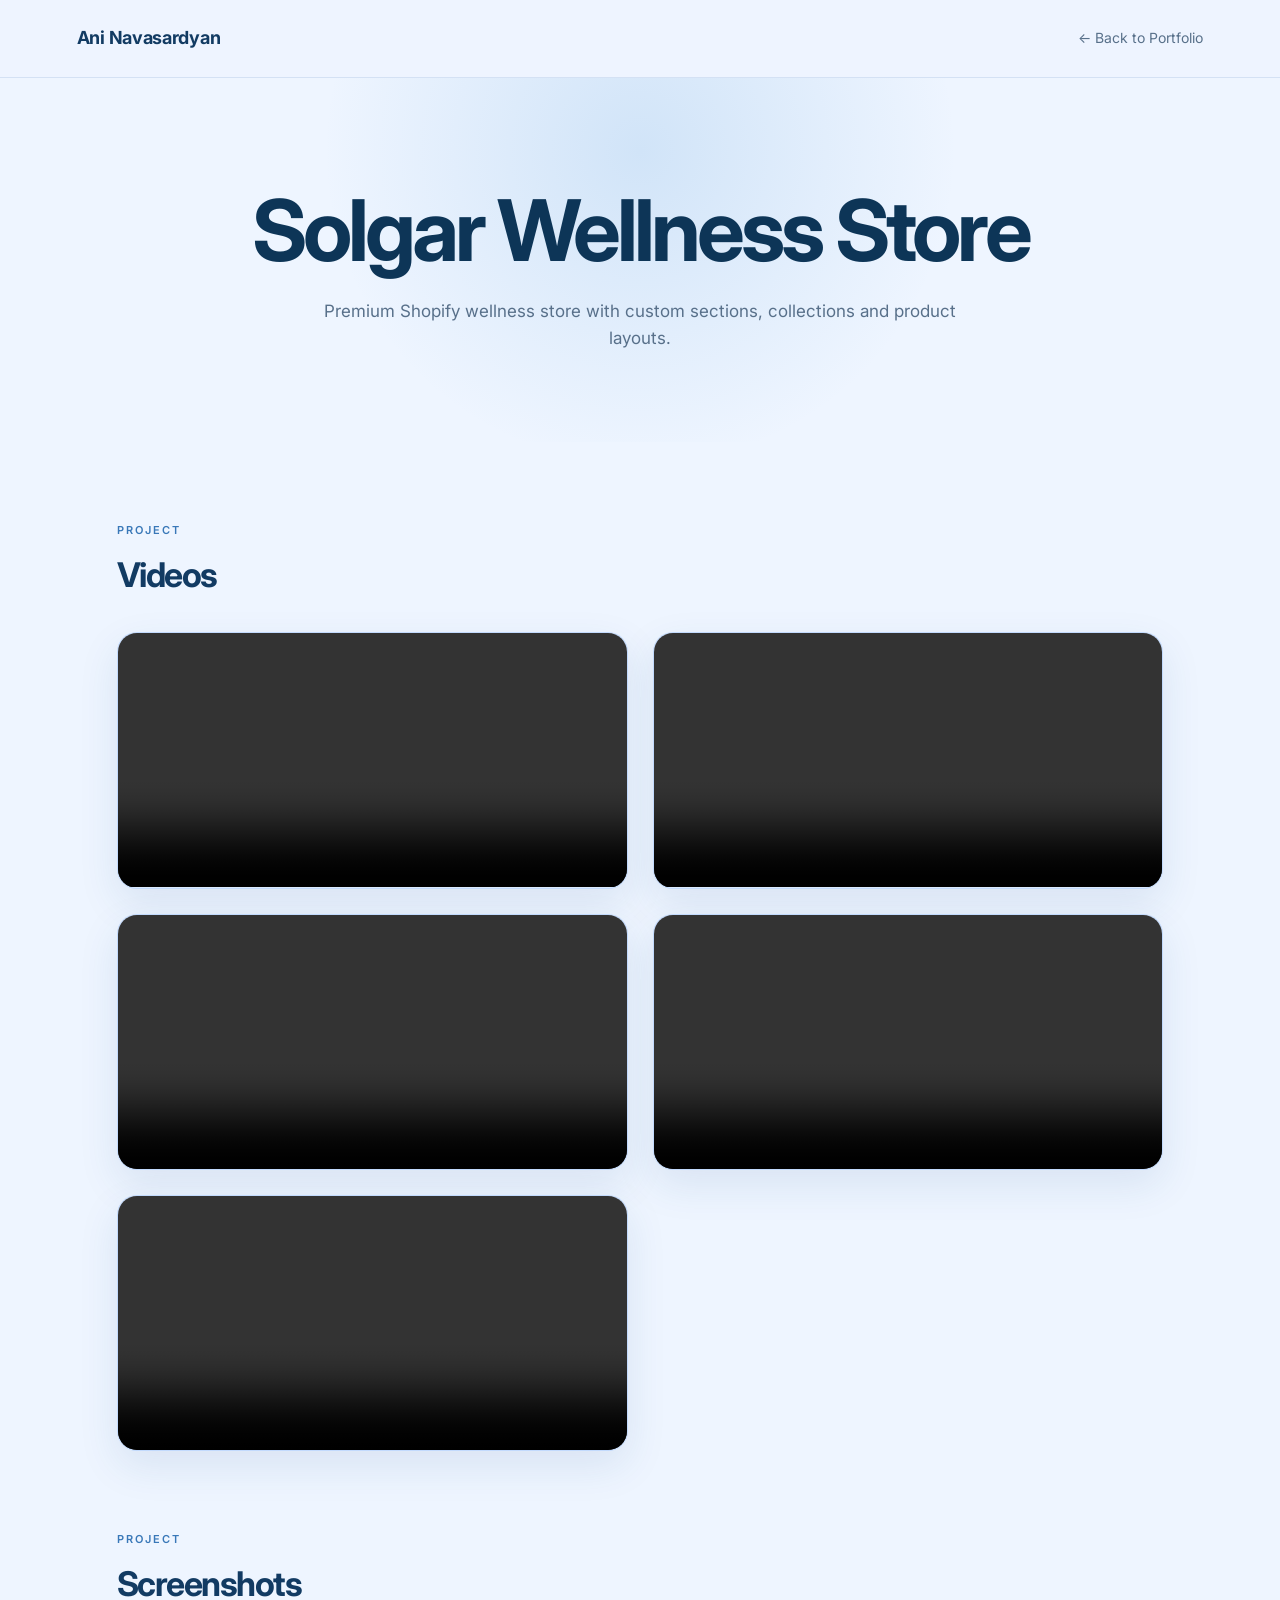
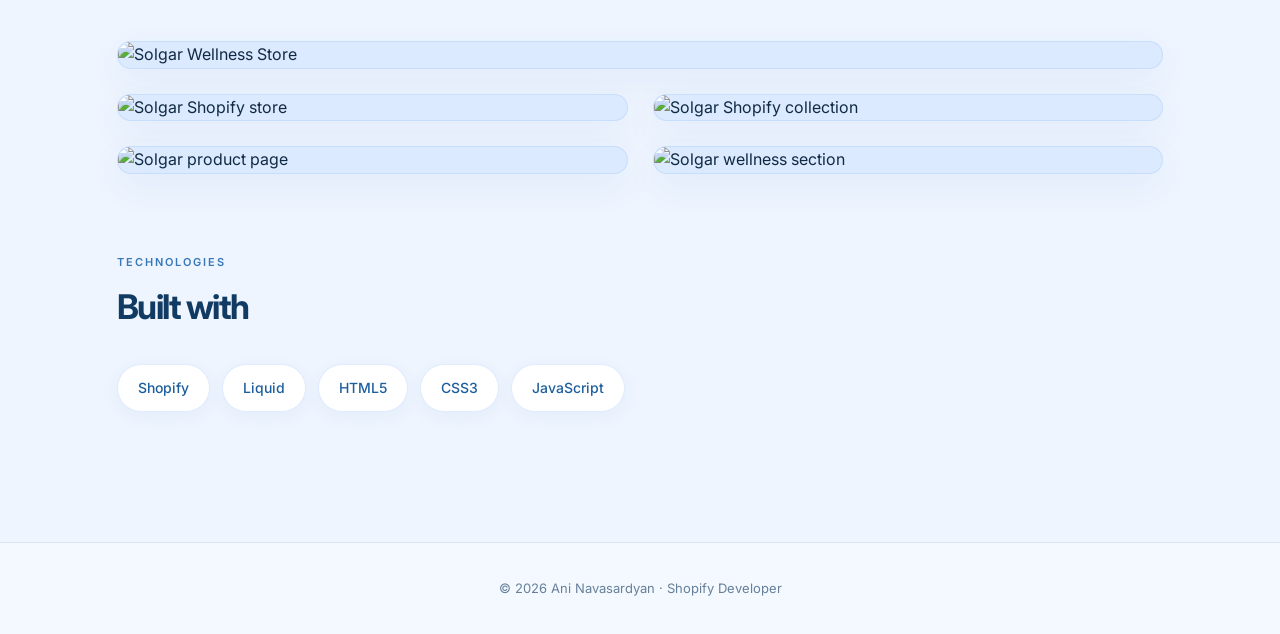
==== solgar.html @ d0e6622a "Update solgar.html" ====
<!DOCTYPE html>
<html lang="en">
<head>

    <meta charset="UTF-8">
    <meta name="viewport" content="width=device-width, initial-scale=1.0">

    <title>Solgar Wellness Store | Ani Navasardyan</title>

    <link rel="preconnect" href="https://fonts.googleapis.com">
    <link rel="preconnect" href="https://fonts.gstatic.com" crossorigin>

    <link href="https://fonts.googleapis.com/css2?family=Inter:wght@400;500;600;700&display=swap"
          rel="stylesheet">

    <style>

        * {
            margin: 0;
            padding: 0;
            box-sizing: border-box;
        }


        html {
            scroll-behavior: smooth;
        }


        body {
            font-family: "Inter", sans-serif;
            background: #eef5ff;
            color: #102a43;
            line-height: 1.6;
        }


        img,
        video {
            display: block;
            width: 100%;
        }


        a {
            text-decoration: none;
            color: inherit;
        }


        /* =========================
           NAVIGATION
        ========================= */

        nav {
            display: flex;
            justify-content: space-between;
            align-items: center;

            padding: 24px 6%;

            border-bottom: 1px solid rgba(30, 90, 160, 0.12);

            background: rgba(238, 245, 255, 0.92);

            position: relative;
            z-index: 10;
        }


        .logo {
            font-size: 18px;
            font-weight: 700;
            color: #123b63;

            letter-spacing: -0.3px;
        }


        .back {
            font-size: 14px;
            color: #58708a;

            transition: 0.3s ease;
        }


        .back:hover {
            color: #1769aa;
        }


        /* =========================
           HEADER
        ========================= */

        .header {
            text-align: center;

            padding: 110px 6% 90px;

            background:
                radial-gradient(
                    circle at 50% 20%,
                    rgba(92, 160, 220, 0.20),
                    transparent 45%
                );
        }


        .header-content {
            max-width: 800px;
            margin: auto;
        }


        .header h1 {
            font-size: clamp(45px, 7vw, 85px);

            line-height: 1;

            letter-spacing: -4px;

            margin-bottom: 25px;

            color: #0d3557;
        }


        .header p {
            max-width: 650px;

            margin: auto;

            color: #58708a;

            font-size: 17px;
        }


        /* =========================
           CONTENT
        ========================= */

        .content {
            max-width: 1200px;

            margin: auto;

            padding: 0 6% 100px;
        }


        .section {
            margin-top: 80px;
        }


        .section-title {
            margin-bottom: 30px;
        }


        .section-title span {
            display: block;

            font-size: 11px;

            text-transform: uppercase;

            letter-spacing: 2px;

            color: #3978b8;

            margin-bottom: 8px;

            font-weight: 600;
        }


        .section-title h2 {
            font-size: 34px;

            letter-spacing: -1.5px;

            color: #123b63;
        }


        /* =========================
           VIDEOS
        ========================= */

        .videos {
            display: grid;

            grid-template-columns: repeat(2, 1fr);

            gap: 25px;
        }


        .video {
            overflow: hidden;

            border-radius: 20px;

            background: #dbeafe;

            border: 1px solid rgba(59, 130, 246, 0.15);

            box-shadow:
                0 15px 40px rgba(30, 80, 140, 0.10);

            transition:
                transform 0.35s ease,
                box-shadow 0.35s ease;
        }


        .video:hover {
            transform: translateY(-4px);

            box-shadow:
                0 20px 50px rgba(30, 80, 140, 0.15);
        }


        .video video {
            width: 100%;
            height: auto;

            background: #dbeafe;
        }


        /* =========================
           IMAGES
        ========================= */

        .images {
            display: grid;

            grid-template-columns: repeat(2, 1fr);

            gap: 25px;
        }


        .image {
            overflow: hidden;

            border-radius: 20px;

            background: #dbeafe;

            border: 1px solid rgba(59, 130, 246, 0.12);

            box-shadow:
                0 12px 35px rgba(30, 80, 140, 0.07);
        }


        .image.full {
            grid-column: span 2;
        }


        .image img {
            width: 100%;
            height: auto;

            transition:
                transform 0.4s ease;
        }


        .image:hover img {
            transform: scale(1.02);
        }


        /* =========================
           TECHNOLOGIES
        ========================= */

        .technologies {
            display: flex;

            flex-wrap: wrap;

            gap: 12px;
        }


        .technology {
            padding: 12px 20px;

            background: #ffffff;

            border: 1px solid rgba(59, 130, 246, 0.15);

            border-radius: 50px;

            font-size: 14px;

            font-weight: 500;

            color: #1d5f9e;

            box-shadow:
                0 5px 18px rgba(30, 80, 140, 0.05);

            transition:
                background 0.3s ease,
                transform 0.3s ease;
        }


        .technology:hover {
            background: #e4f0ff;

            transform: translateY(-2px);
        }


        /* =========================
           FOOTER
        ========================= */

        footer {
            margin-top: 30px;

            padding: 35px 6%;

            text-align: center;

            font-size: 13px;

            color: #66809a;

            border-top: 1px solid rgba(30, 90, 160, 0.12);

            background: rgba(255, 255, 255, 0.35);
        }


        /* =========================
           MOBILE
        ========================= */

        @media (max-width: 700px) {

            nav {
                padding: 18px 5%;
            }


            .logo {
                font-size: 16px;
            }


            .back {
                font-size: 12px;
            }


            .header {
                padding: 80px 5% 65px;
            }


            .header h1 {
                font-size: clamp(45px, 14vw, 65px);

                letter-spacing: -3px;
            }


            .header p {
                font-size: 15px;
            }


            .content {
                padding: 0 5% 70px;
            }


            .section {
                margin-top: 60px;
            }


            .section-title h2 {
                font-size: 28px;
            }


            .videos {
                grid-template-columns: 1fr;

                gap: 18px;
            }


            .images {
                grid-template-columns: 1fr;

                gap: 18px;
            }


            .image.full {
                grid-column: span 1;
            }


            .video,
            .image {
                border-radius: 16px;
            }


            .technologies {
                gap: 9px;
            }


            .technology {
                padding: 10px 16px;

                font-size: 13px;
            }

        }

    </style>

</head>


<body>


    <!-- =========================
         NAVIGATION
    ========================= -->

    <nav>

        <a href="index.html" class="logo">
            Ani Navasardyan
        </a>


        <a href="index.html#projects" class="back">
            ← Back to Portfolio
        </a>

    </nav>



    <!-- =========================
         TITLE + DESCRIPTION
    ========================= -->

    <header class="header">

        <div class="header-content">

            <h1>
                Solgar Wellness Store
            </h1>


            <p>
                Premium Shopify wellness store with custom
                sections, collections and product layouts.
            </p>

        </div>

    </header>



    <main class="content">


        <!-- =========================
             VIDEOS
        ========================= -->

        <section class="section">

            <div class="section-title">

                <span>
                    Project
                </span>

                <h2>
                    Videos
                </h2>

            </div>


            <div class="videos">


                <!-- VIDEO 1 -->

                <div class="video">

                    <video
                        controls
                        playsinline
                        preload="metadata"
                    >

                        <source 
                            src="https://github.com/user-attachments/assets/b51926d2-a811-4e11-848f-660e1019e889"
                            type="video/mp4"
                        >

                        Your browser does not support video.

                    </video>

                </div>



                <!-- VIDEO 2 -->

                <div class="video">

                    <video
                        controls
                        playsinline
                        preload="metadata"
                    >

                        <source
                            src="https://github.com/user-attachments/assets/6e9bfeee-bc88-460b-bc96-84e19c6fbce3"
                            type="video/mp4"
                        >

                        Your browser does not support video.

                    </video>

                </div>



                <!-- VIDEO 3 -->

                <div class="video">

                    <video
                        controls
                        playsinline
                        preload="metadata"
                    >

                        <source
                            src="https://github.com/user-attachments/assets/0e5b3b65-aa2a-4e2c-8809-04de662bbceb"
                            type="video/mp4"
                        >

                        Your browser does not support video.

                    </video>

                </div>



                <!-- VIDEO 4 -->

                <div class="video">

                    <video
                        controls
                        playsinline
                        preload="metadata"
                    >

                        <source
                            src="videos/solgar-video-4.mp4"
                            type="video/mp4"
                        >

                        Your browser does not support video.

                    </video>

                </div>



                <!-- VIDEO 5 -->

                <div class="video">

                    <video
                        controls
                        playsinline
                        preload="metadata"
                    >

                        <source
                            src="videos/solgar-video-5.mp4"
                            type="video/mp4"
                        >

                        Your browser does not support video.

                    </video>

                </div>


            </div>

        </section>



        <!-- =========================
             SCREENSHOTS
        ========================= -->

        <section class="section">

            <div class="section-title">

                <span>
                    Project
                </span>

                <h2>
                    Screenshots
                </h2>

            </div>


            <div class="images">


                <!-- IMAGE 1 -->

                <div class="image full">

                    <img
                        src="images/solgar-1.jpg"
                        alt="Solgar Wellness Store"
                        loading="lazy"
                    >

                </div>



                <!-- IMAGE 2 -->

                <div class="image">

                    <img
                        src="images/solgar-2.jpg"
                        alt="Solgar Shopify store"
                        loading="lazy"
                    >

                </div>



                <!-- IMAGE 3 -->

                <div class="image">

                    <img
                        src="images/solgar-3.jpg"
                        alt="Solgar Shopify collection"
                        loading="lazy"
                    >

                </div>



                <!-- IMAGE 4 -->

                <div class="image">

                    <img
                        src="images/solgar-4.jpg"
                        alt="Solgar product page"
                        loading="lazy"
                    >

                </div>



                <!-- IMAGE 5 -->

                <div class="image">

                    <img
                        src="images/solgar-5.jpg"
                        alt="Solgar wellness section"
                        loading="lazy"
                    >

                </div>


            </div>

        </section>



        <!-- =========================
             TECHNOLOGIES
        ========================= -->

        <section class="section">

            <div class="section-title">

                <span>
                    Technologies
                </span>

                <h2>
                    Built with
                </h2>

            </div>


            <div class="technologies">


                <div class="technology">
                    Shopify
                </div>


                <div class="technology">
                    Liquid
                </div>


                <div class="technology">
                    HTML5
                </div>


                <div class="technology">
                    CSS3
                </div>


                <div class="technology">
                    JavaScript
                </div>


            </div>

        </section>


    </main>



    <!-- =========================
         FOOTER
    ========================= -->

    <footer>

        © 2026 Ani Navasardyan · Shopify Developer

    </footer>


</body>
</html>
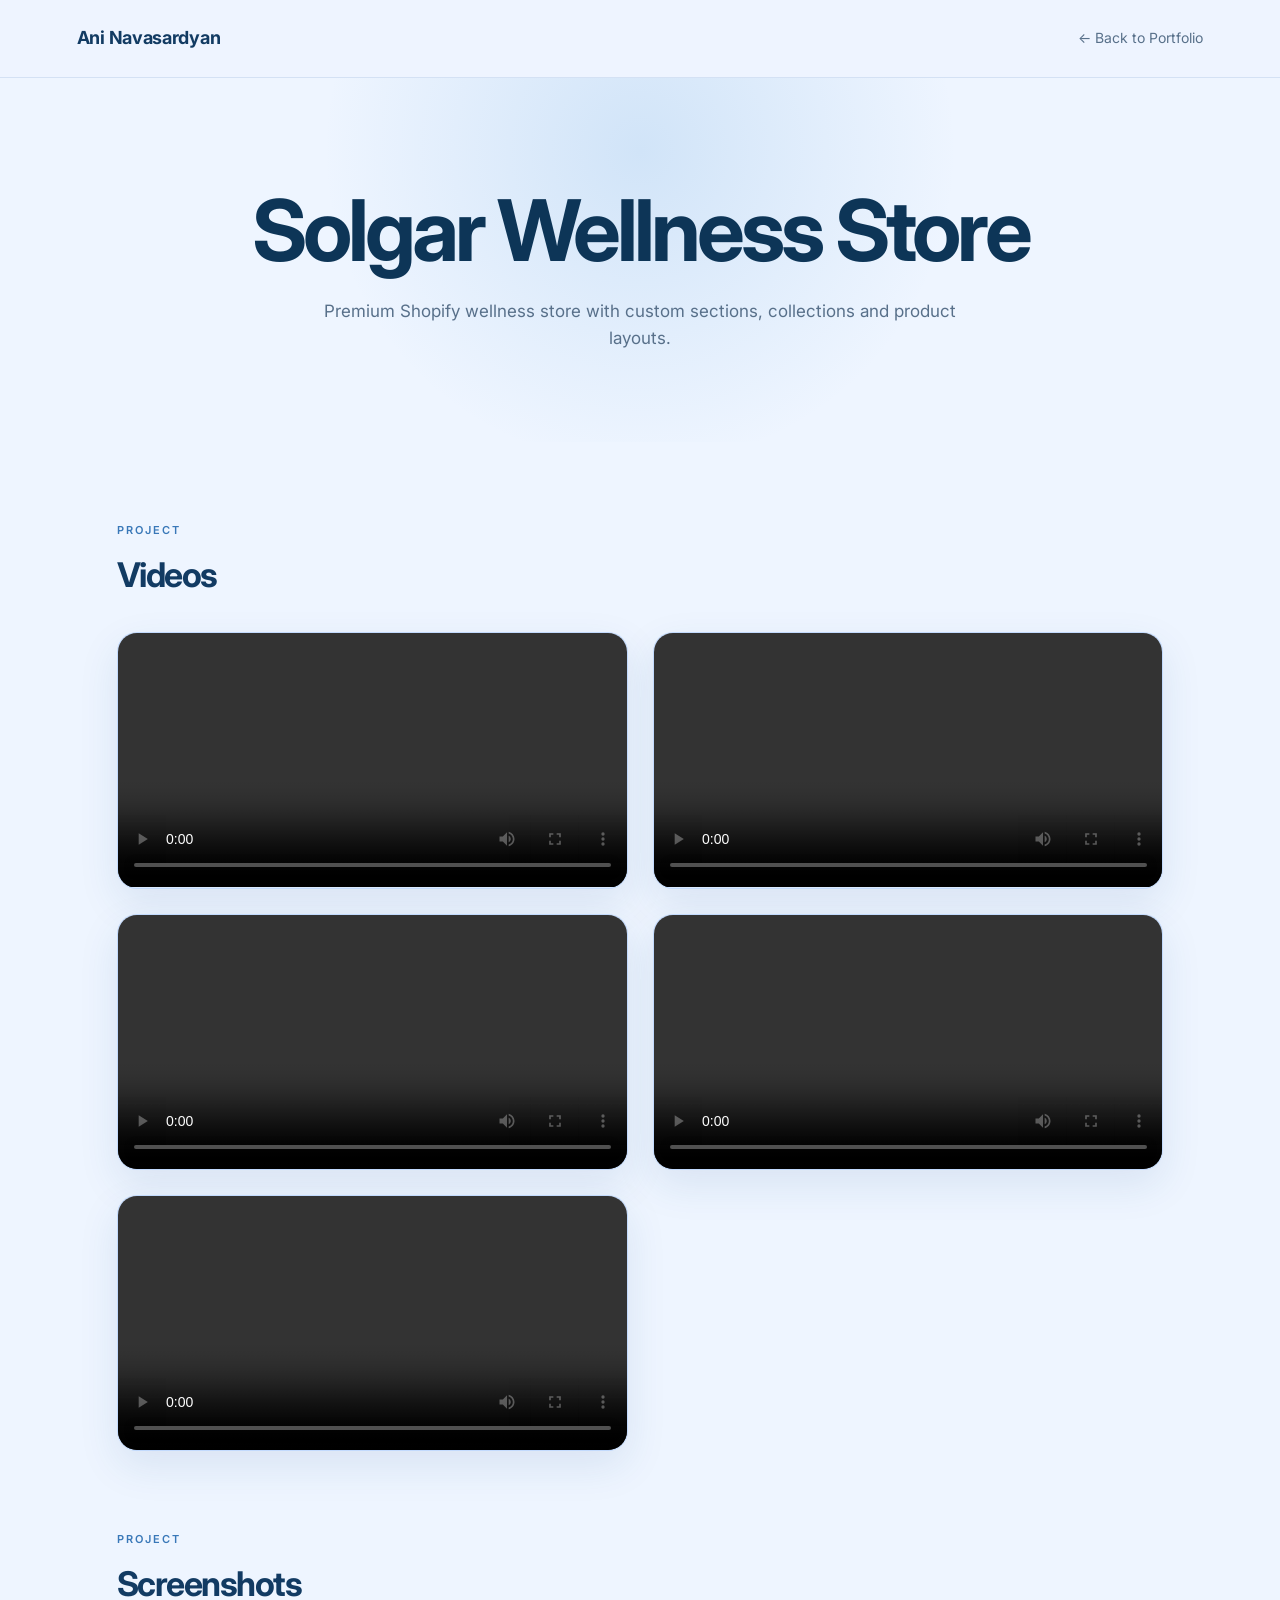
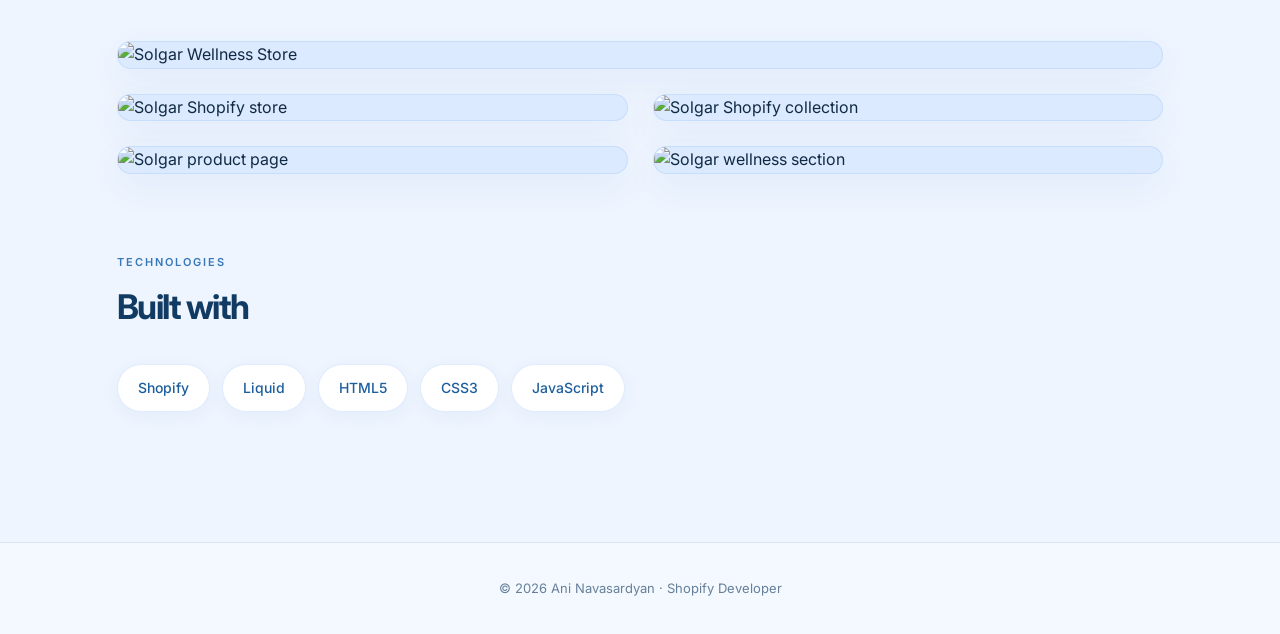
==== commit ddd9abeb: "Update solgar.html" ====
--- a/solgar.html
+++ b/solgar.html
@@ -592,7 +592,7 @@
                     >
 
                         <source
-                            src="videos/solgar-video-4.mp4"
+                            src="https://github.com/user-attachments/assets/7e753abb-a66f-47f1-939a-503a93ae4fac"
                             type="video/mp4"
                         >
 
@@ -615,7 +615,7 @@
                     >
 
                         <source
-                            src="videos/solgar-video-5.mp4"
+                            src="https://github.com/MindSpaceA/ani-portfolio/issues/5#issue-5163278987"
                             type="video/mp4"
                         >
 
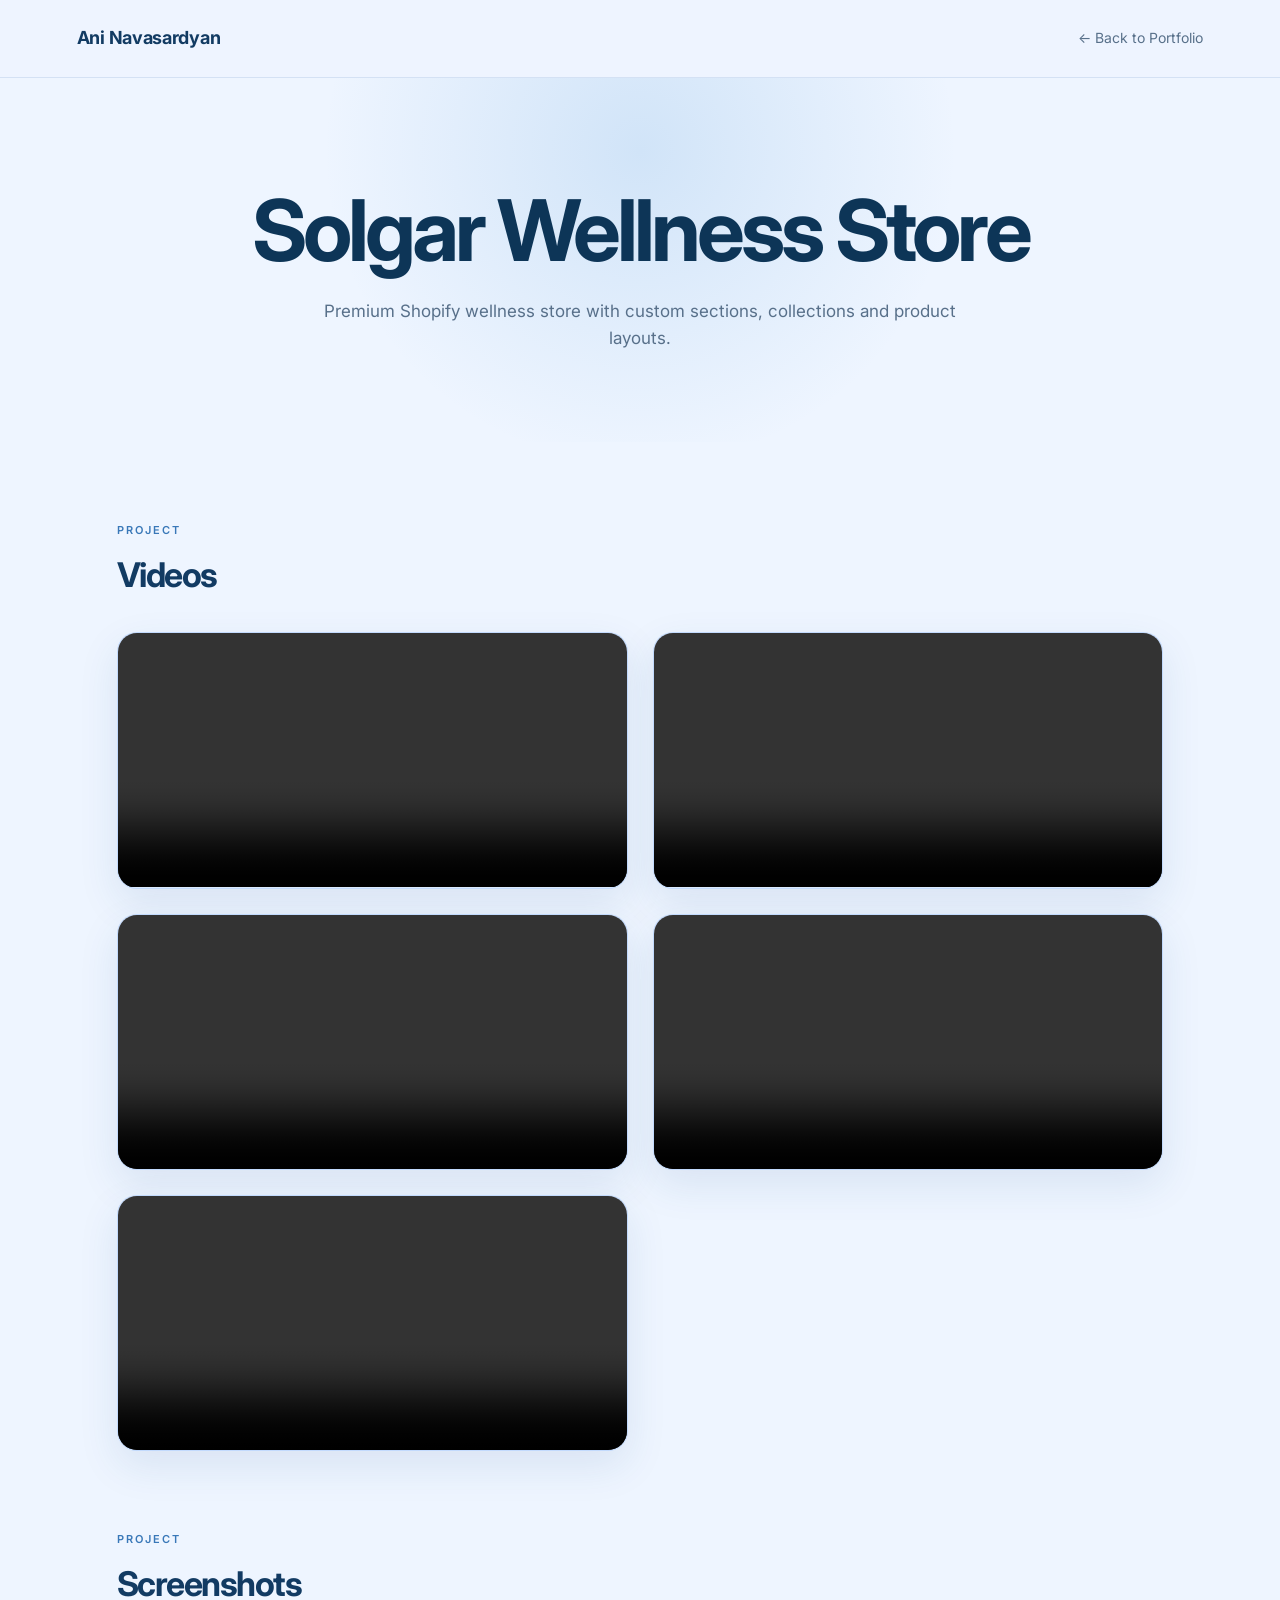
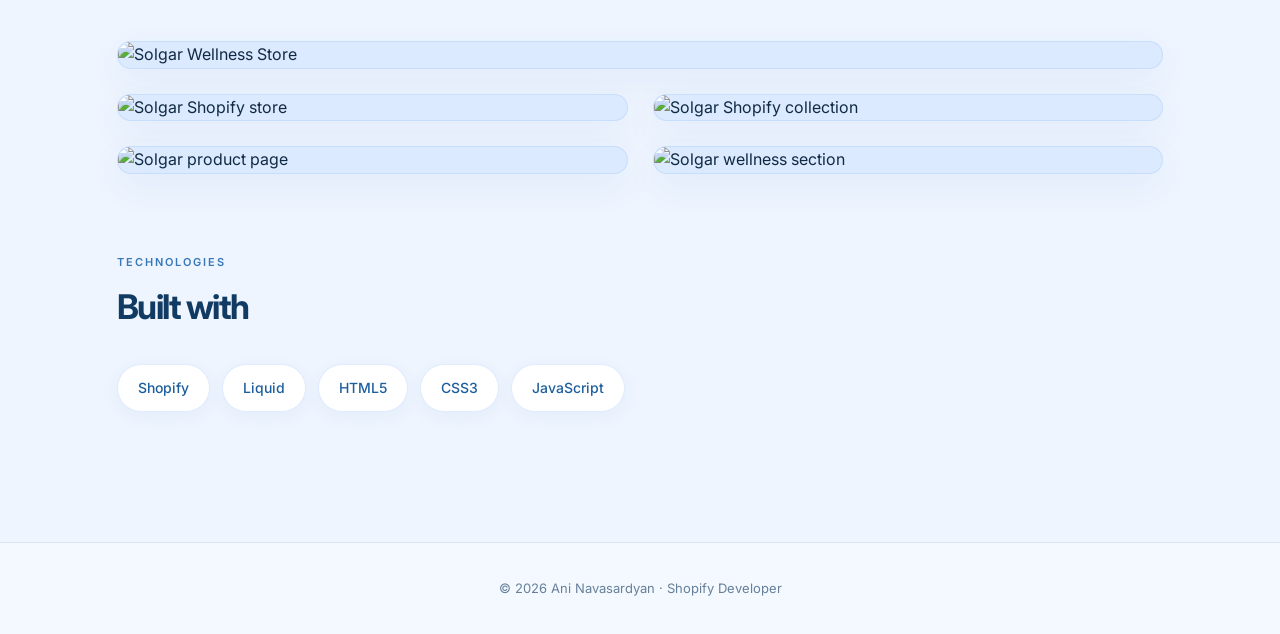
==== commit b88f896d: "Update solgar.html" ====
--- a/solgar.html
+++ b/solgar.html
@@ -615,7 +615,7 @@
                     >
 
                         <source
-                            src="https://github.com/MindSpaceA/ani-portfolio/issues/5#issue-5163278987"
+                            src="https://github.com/user-attachments/assets/580757e3-3203-4341-8128-9a6a8d55dfb1"
                             type="video/mp4"
                         >
 
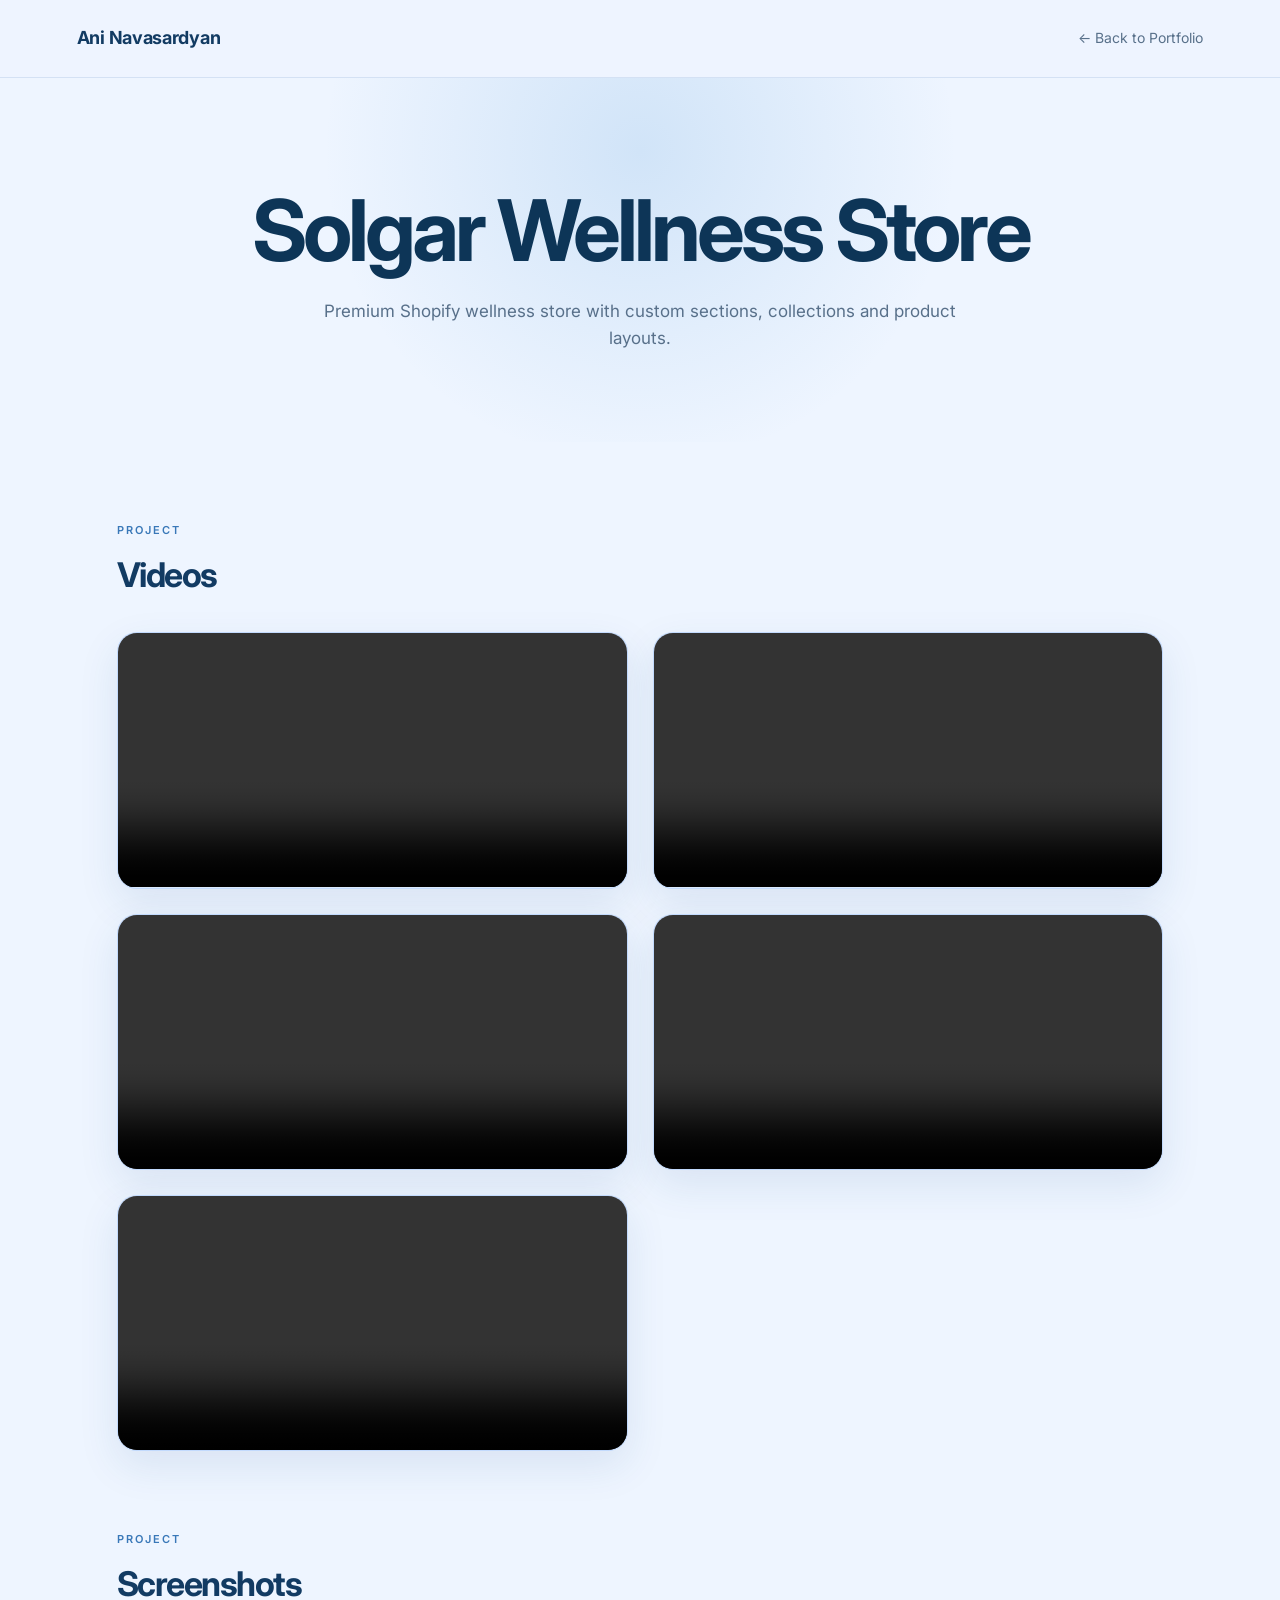
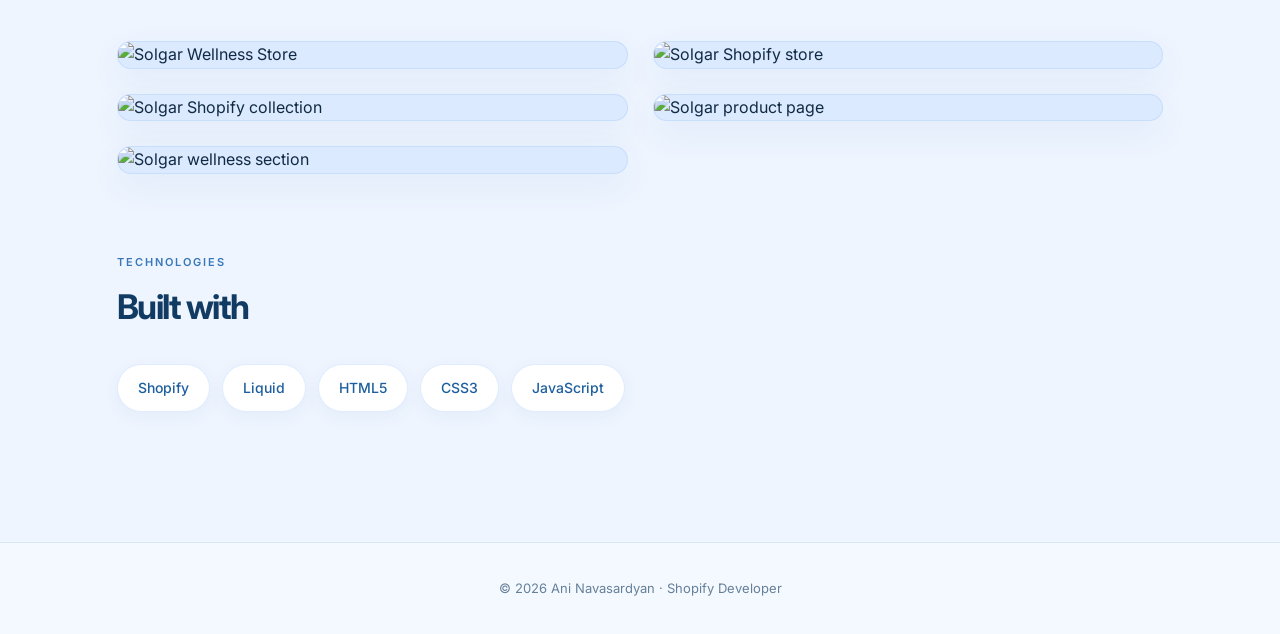
==== commit 616044e7: "Update solgar.html" ====
--- a/solgar.html
+++ b/solgar.html
@@ -656,10 +656,10 @@
 
                 <!-- IMAGE 1 -->
 
-                <div class="image full">
+                <div class="image">
 
                     <img
-                        src="images/solgar-1.jpg"
+                        src="https://cdn.shopify.com/s/files/1/0740/7016/3545/files/A5CC1CB7-042A-446E-B378-222CDFC7F262.png?v=1786785215"
                         alt="Solgar Wellness Store"
                         loading="lazy"
                     >
@@ -673,7 +673,7 @@
                 <div class="image">
 
                     <img
-                        src="images/solgar-2.jpg"
+                        src="https://cdn.shopify.com/s/files/1/0740/7016/3545/files/2E4D4464-2FA1-4F71-91BF-1FDA3380E32A.jpg?v=1786785215"
                         alt="Solgar Shopify store"
                         loading="lazy"
                     >
@@ -687,7 +687,7 @@
                 <div class="image">
 
                     <img
-                        src="images/solgar-3.jpg"
+                        src="https://cdn.shopify.com/s/files/1/0740/7016/3545/files/57E80D93-5EF2-4954-AEB4-38F39CB209CB.png?v=1786785215"
                         alt="Solgar Shopify collection"
                         loading="lazy"
                     >
@@ -701,7 +701,7 @@
                 <div class="image">
 
                     <img
-                        src="images/solgar-4.jpg"
+                        src="https://cdn.shopify.com/s/files/1/0740/7016/3545/files/FEBB20C9-A9D3-4EAB-8DDD-59D7F4CCE8FA.png?v=1786785215"
                         alt="Solgar product page"
                         loading="lazy"
                     >
@@ -715,7 +715,7 @@
                 <div class="image">
 
                     <img
-                        src="images/solgar-5.jpg"
+                        src="https://cdn.shopify.com/s/files/1/0740/7016/3545/files/BC50427E-24EC-4796-A43C-E87E8EA5E413.png?v=1786785215"
                         alt="Solgar wellness section"
                         loading="lazy"
                     >
